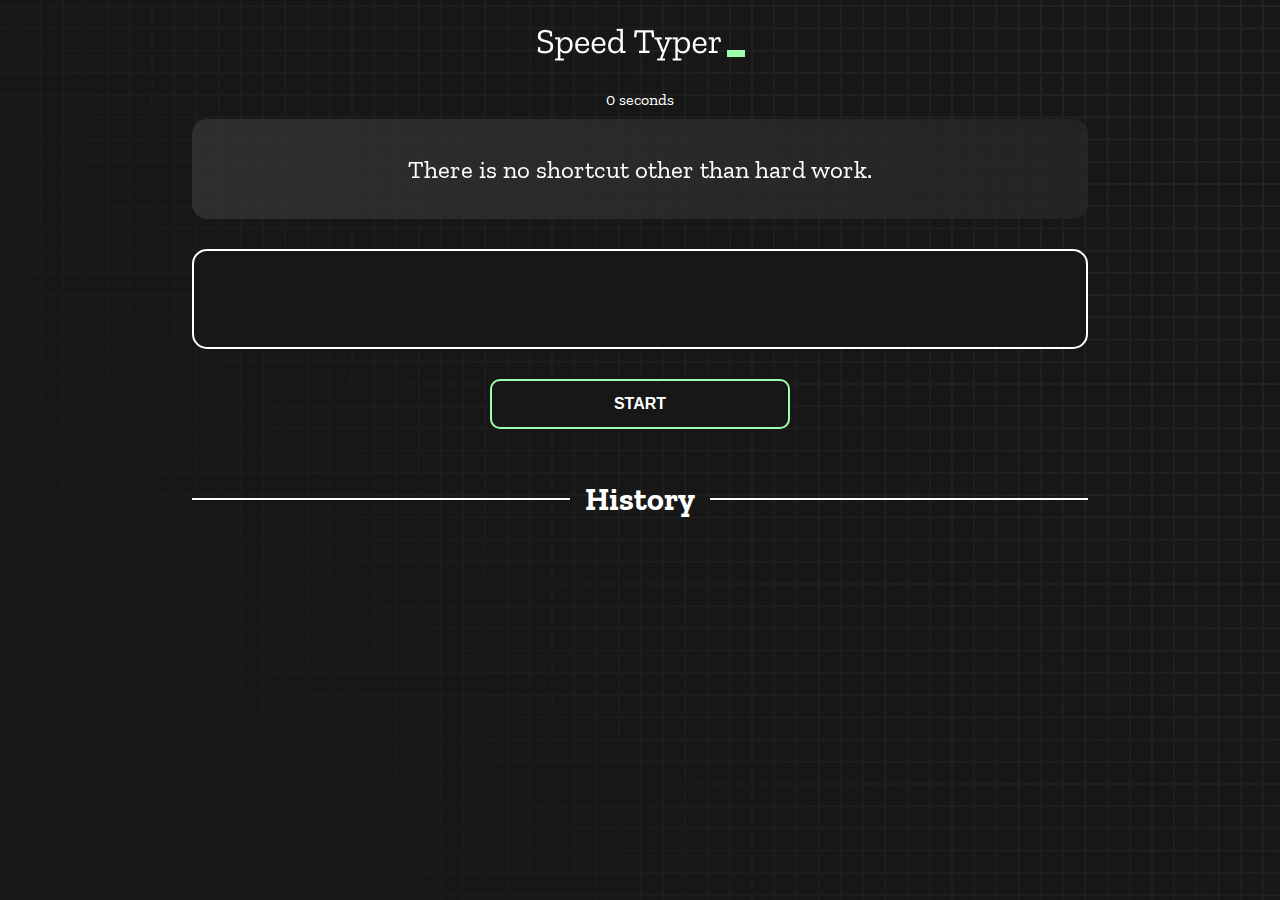
==== index.html @ ea8dd76f "added" ====
<!DOCTYPE html>
<html lang="en">
  <head>
    <meta charset="UTF-8" />
    <meta http-equiv="X-UA-Compatible" content="IE=edge" />
    <meta name="viewport" content="width=device-width, initial-scale=1.0" />
    <title>Speed Monster</title>
    <link rel="stylesheet" href="styles.css" />
    <link rel="preconnect" href="https://fonts.googleapis.com" />
    <link rel="preconnect" href="https://fonts.gstatic.com" crossorigin />
    <link
      href="https://fonts.googleapis.com/css2?family=Zilla+Slab:wght@300;400;500&display=swap"
      rel="stylesheet"
    />
  </head>
  <body>
    <h1 class="title"><img src="./logo.png" /></h1>
    <div id="show-time">0 seconds</div>

    <div class="box-container">
      <div id="question"></div>

      <div id="display" class="inactive"></div>

      <div class="buttons">
        <button id="startBtn">START</button>
      </div>

      <div class="divider-container">
        <div class="line"></div>
        <h1 class="title2">History</h1>
        <div class="line"></div>
      </div>
      <div id="histories"></div>
    </div>

    <div id="countdown"></div>
    <div id="modal-background" class="hidden"></div>
    <div id="result" class="hidden"></div>

    <script src="./history.js"></script>
    <script src="./script.js"></script>
  </body>
</html>
---- styles.css ----
* {
  padding: 0;
  margin: 0;
  box-sizing: border-box;
}

body {
  background-image: url("./bg.png");
  background-size: cover;
  background-position: left top;
  font-family: "Zilla Slab", serif;
}

.box-container {
  width: 70%;
  margin: 0 auto;
}

#question {
  height: 100px;
  display: flex;
  align-items: center;
  justify-content: center;
  color: white;
  font-size: 25px;
  border-radius: 15px;
  background: rgb(255, 255, 255);
  background: linear-gradient(
    92.49deg,
    rgba(255, 255, 255, 0.1) 0.18%,
    rgba(255, 255, 255, 0.05) 99.85%
  );
  backdrop-filter: blur(5px);
  margin-bottom: 30px;
}

#display {
  height: 100px;
  display: flex;
  flex-wrap: wrap;
  align-items: center;
  padding-left: 5rem;
  color: white;
  font-size: 32px;
  background-color: #171717;
  border: 2px solid #9dffad;
  border-radius: 15px;
}

#countdown {
  position: fixed;
  height: 100vh;
  width: 100vw;
  background-color: rgba(0, 0, 0, 0.8);
  top: 0;
  left: 0;
  display: flex;
  align-items: center;
  justify-content: center;
  font-size: 3rem;
  color: white;
  display: none;
}
#result {
  position: fixed;
  top: 10%; 
  left: 10%;
  transform: translate(-50%, -50%);
  height: 250px;
  width: 400px;
  background-color: #171717;
  border-radius: 15px;
  border: 2px solid #9dffad;
  color: white;
  text-align: center;
  padding: 2rem;
}
#show-time{
  text-align: center;
  color: white;
  margin: 10px 0;
}

.green {
  color: #9dffad;
}
.red {
  color: #eb6565;
}
.bold {
  font-weight: 700;
}
.inactive {
  border: 2px solid white !important;
}
.hidden {
  display: none;
}
.title {
  text-align: center;
  color: white;
  margin: 20px 0;
}

.divider-container {
  height: 80px;
  display: flex;
  justify-content: center;
  align-items: center;
  gap: 15px;
  margin: 0 auto;
}

.line {
  height: 2px;
  background: white;
  width: 100%;
}

.title2 {
  color: white;
  display: block;
}

.buttons {
  display: flex;
  justify-content: center;
  margin: 30px 0;
}
button {
  padding: 10px 20px;
  border: none;
  font-size: 16px;
  font-weight: bold;
  width: 300px;
  height: 50px;
  color: white;
  background-color: #171717;
  border-radius: 10px;
  border: 2px solid #9dffad;
  cursor: pointer;
}

#histories {
  display: flex;
  flex-wrap: wrap;
  justify-content: space-around;
}

.card {
  width: 100%;
  height: 100%;
  padding: 50px;
  display: flex;
  justify-content: space-between;
  align-items: center;
  padding: 20px 30px;
  color: white;
  border-radius: 15px;
  background: rgb(255, 255, 255);
  background: linear-gradient(
    92.49deg,
    rgba(255, 255, 255, 0.1) 0.18%,
    rgba(255, 255, 255, 0.05) 99.85%
  );
  backdrop-filter: blur(5px);
  margin-bottom: 30px;
}

#modal-background {
  background: rgb(255, 255, 255);
  background: linear-gradient(
    92.49deg,
    rgba(255, 255, 255, 0.1) 0.18%,
    rgba(255, 255, 255, 0.05) 99.85%
  );
  backdrop-filter: blur(5px);
  height: 100vh;
  width: 100%;
  position: fixed;
  top: 0;
}

@media only screen and (max-width: 700px) {
  .box-container {
    padding: 0 20px;
    width: 100%;
  }
  .card {
    flex-direction: column;
  }
}
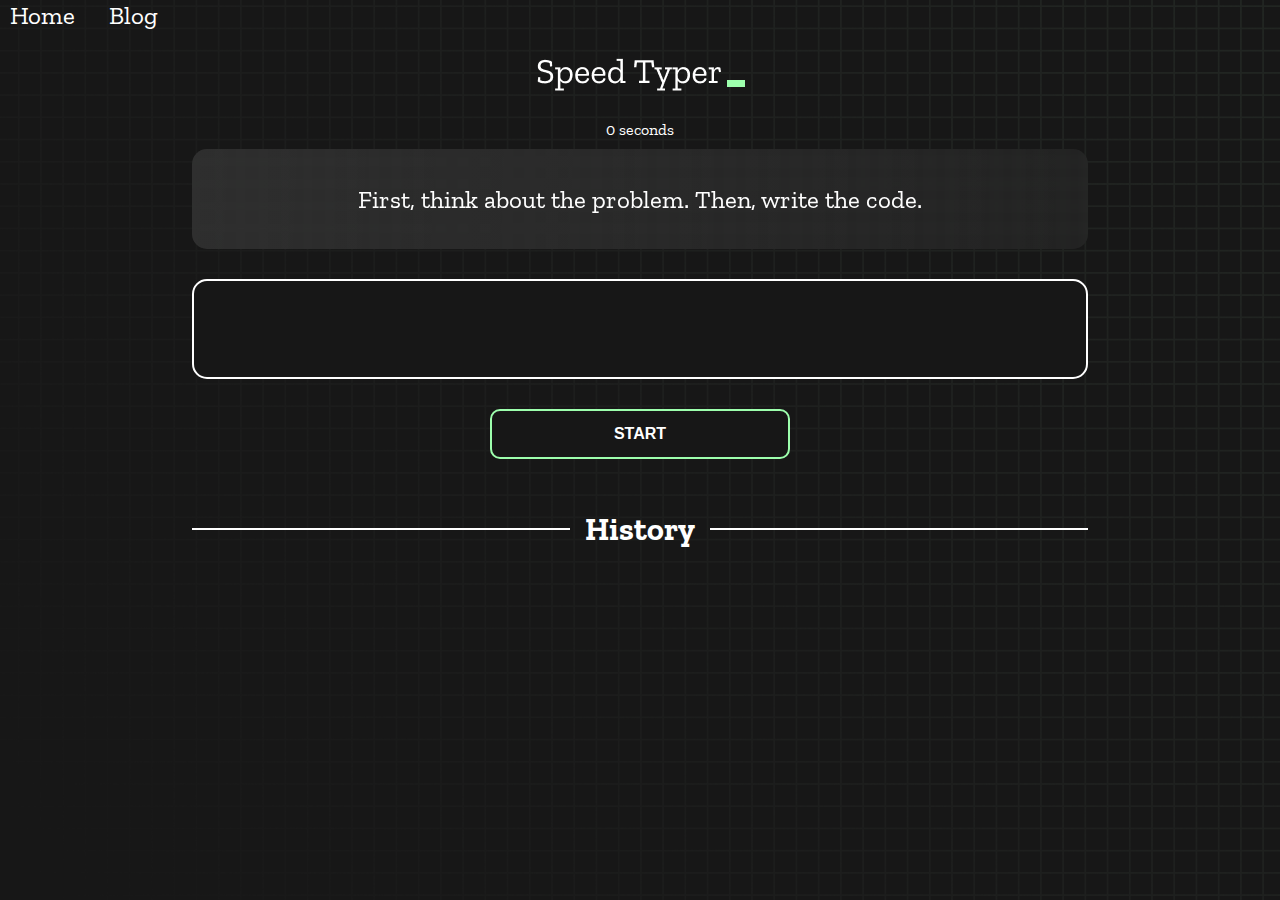
==== commit 91251bdd: "added blog page" ====
--- a/index.html
+++ b/index.html
@@ -12,6 +12,8 @@
       href="https://fonts.googleapis.com/css2?family=Zilla+Slab:wght@300;400;500&display=swap"
       rel="stylesheet"
     />
+    <a class="page" href="index.html">Home</a>
+    <a class="page" href="blog.html">Blog</a>
   </head>
   <body>
     <h1 class="title"><img src="./logo.png" /></h1>
--- a/styles.css
+++ b/styles.css
@@ -2,6 +2,13 @@
   padding: 0;
   margin: 0;
   box-sizing: border-box;
+}
+.page{
+  color: white;
+  font-size: 25px;
+  text-decoration: none;
+  margin-left: 10px;
+  margin-right:20px ;
 }
 
 body {
@@ -65,7 +72,7 @@
   position: fixed;
   top: 10%; 
   left: 10%;
-  transform: translate(-50%, -50%);
+  transform: translate(50%, 50%);
   height: 250px;
   width: 400px;
   background-color: #171717;
@@ -142,9 +149,9 @@
 }
 
 #histories {
-  display: flex;
-  flex-wrap: wrap;
-  justify-content: space-around;
+  display: grid;
+  grid-template-columns: repeat(2,1fr);
+  gap: 5px;
 }
 
 .card {
@@ -181,6 +188,7 @@
   top: 0;
 }
 
+
 @media only screen and (max-width: 700px) {
   .box-container {
     padding: 0 20px;
@@ -189,4 +197,10 @@
   .card {
     flex-direction: column;
   }
-}
+
+  #histories {
+    display: grid;
+    grid-template-columns: repeat(1,1fr);
+    gap: 5px;
+  }
+}
